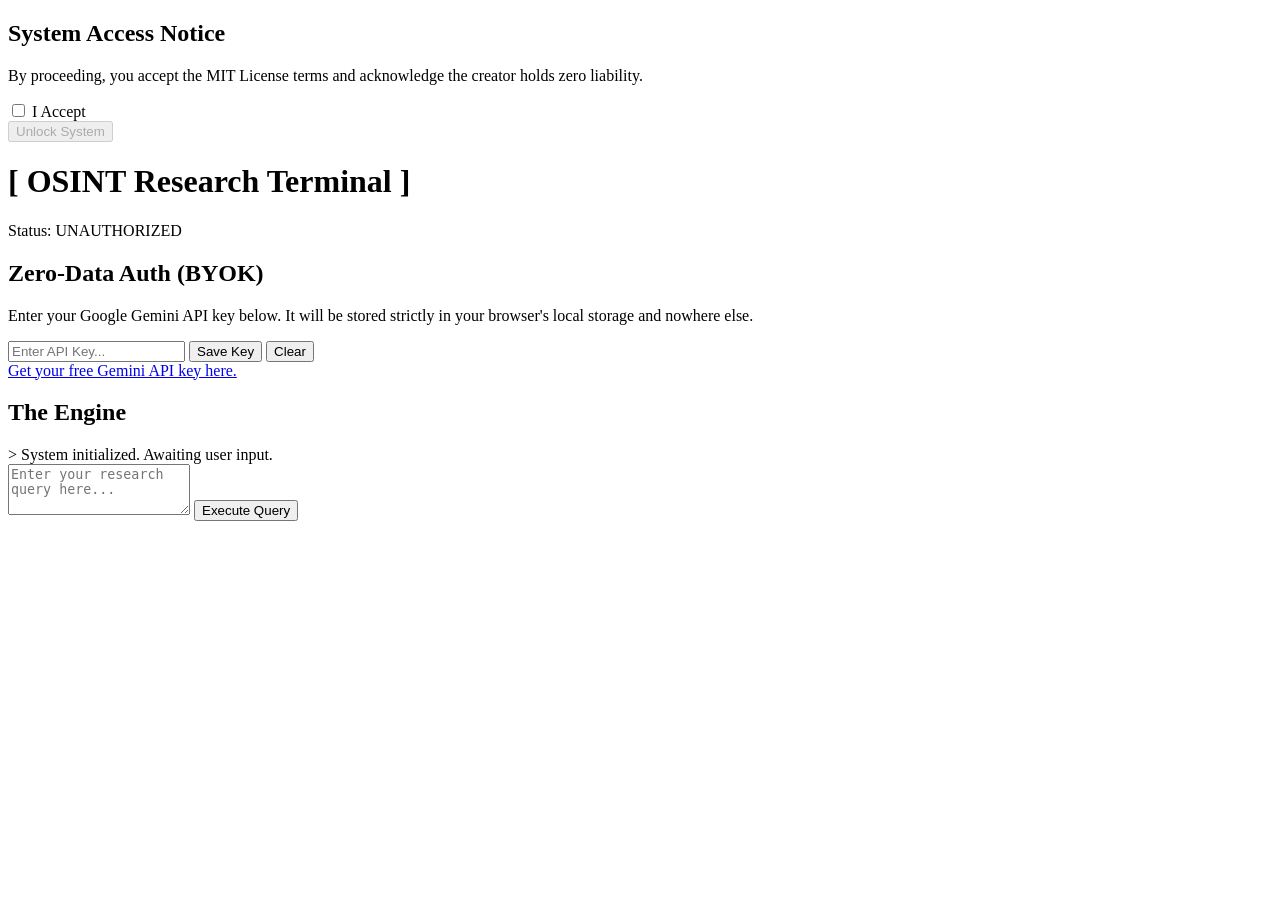
==== index.html @ 00442074 "Rename src/index.html to index.html" ====
<!DOCTYPE html>
<html lang="en">
<head>
    <meta charset="UTF-8">
    <meta name="viewport" content="width=device-width, initial-scale=1.0">
    <title>OSINT Research Terminal // Gemini Engine</title>
    <link rel="stylesheet" href="styles.css">
</head>
<body>
    <!-- Disclaimer Modal -->
    <div id="disclaimer-modal" class="modal-overlay">
        <div class="modal-content">
            <h2>System Access Notice</h2>
            <p>By proceeding, you accept the MIT License terms and acknowledge the creator holds zero liability.</p>
            <div class="checkbox-container">
                <input type="checkbox" id="accept-checkbox">
                <label for="accept-checkbox">I Accept</label>
            </div>
            <button id="unlock-btn" disabled>Unlock System</button>
        </div>
    </div>

    <!-- Main Application -->
    <div id="app-container" class="hidden">
        <header>
            <h1>[ OSINT Research Terminal ]</h1>
            <div class="status-indicator">Status: <span id="auth-status" class="unauthorized">UNAUTHORIZED</span></div>
        </header>

        <main>
            <!-- Zero-Data Auth Settings -->
            <section class="auth-section panel">
                <h2>Zero-Data Auth (BYOK)</h2>
                <p class="description">Enter your Google Gemini API key below. It will be stored strictly in your browser's local storage and nowhere else.</p>
                <div class="input-group">
                    <input type="password" id="api-key-input" placeholder="Enter API Key...">
                    <button id="save-key-btn">Save Key</button>
                    <button id="clear-key-btn">Clear</button>
                </div>
                <a href="https://aistudio.google.com/app/apikey" target="_blank" class="help-link">Get your free Gemini API key here.</a>
                <div id="error-message" class="error-msg hidden"></div>
            </section>

            <!-- The Engine -->
            <section class="engine-section panel">
                <h2>The Engine</h2>
                <div class="terminal-display">
                    <div id="output-log" class="output-log">
                        <div class="log-entry system">> System initialized. Awaiting user input.</div>
                    </div>
                </div>
                <div class="query-interface">
                    <textarea id="query-input" placeholder="Enter your research query here..." rows="3"></textarea>
                    <button id="submit-query-btn">Execute Query</button>
                </div>
            </section>
        </main>
    </div>

    <script src="app.js"></script>
</body>
</html>
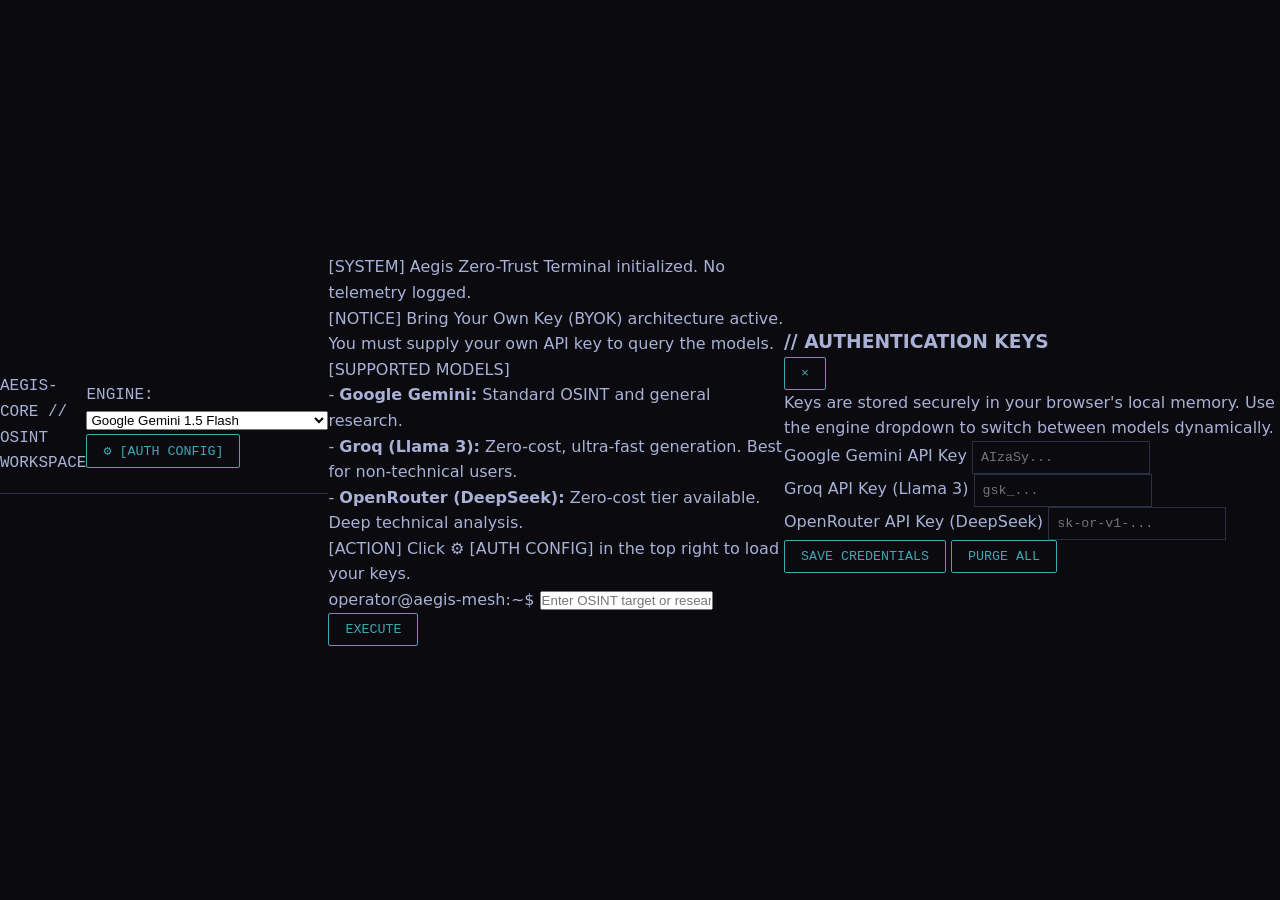
==== commit dcab2400: "Update index.html" ====
--- a/index.html
+++ b/index.html
@@ -3,58 +3,99 @@
 <head>
     <meta charset="UTF-8">
     <meta name="viewport" content="width=device-width, initial-scale=1.0">
-    <title>OSINT Research Terminal // Gemini Engine</title>
+    <title>Aegis // Multi-Engine Intelligence Terminal</title>
     <link rel="stylesheet" href="styles.css">
+    <link rel="preconnect" href="https://fonts.googleapis.com">
+    <link rel="preconnect" href="https://fonts.gstatic.com" crossorigin>
+    <link href="https://fonts.googleapis.com/css2?family=JetBrains+Mono:wght@300;400;600;700&display=swap" rel="stylesheet">
 </head>
 <body>
-    <!-- Disclaimer Modal -->
-    <div id="disclaimer-modal" class="modal-overlay">
-        <div class="modal-content">
-            <h2>System Access Notice</h2>
-            <p>By proceeding, you accept the MIT License terms and acknowledge the creator holds zero liability.</p>
-            <div class="checkbox-container">
-                <input type="checkbox" id="accept-checkbox">
-                <label for="accept-checkbox">I Accept</label>
+
+    <!-- HUD Header -->
+    <header class="hud-bar">
+        <div class="hud-left">
+            <span class="hud-indicator status-live"></span>
+            <span class="hud-title">AEGIS-CORE // OSINT WORKSPACE</span>
+        </div>
+        <div class="hud-right">
+            <div class="select-wrapper">
+                <label for="model-selector">ENGINE:</label>
+                <select id="model-selector">
+                    <option value="gemini">Google Gemini 1.5 Flash</option>
+                    <option value="groq">Groq // Llama 3 (Ultra-Fast)</option>
+                    <option value="openrouter">OpenRouter // DeepSeek (Research)</option>
+                </select>
             </div>
-            <button id="unlock-btn" disabled>Unlock System</button>
+            <button id="open-config-btn" class="hud-btn" title="Open Engine Settings">⚙ [AUTH CONFIG]</button>
         </div>
-    </div>
+    </header>
 
-    <!-- Main Application -->
-    <div id="app-container" class="hidden">
-        <header>
-            <h1>[ OSINT Research Terminal ]</h1>
-            <div class="status-indicator">Status: <span id="auth-status" class="unauthorized">UNAUTHORIZED</span></div>
-        </header>
+    <!-- Main Terminal Stream -->
+    <main class="terminal-container">
+        <div id="terminal-feed" class="terminal-feed">
+            <div class="terminal-line system-line">
+                <span class="tag">[SYSTEM]</span> Aegis Zero-Trust Terminal initialized. No telemetry logged.
+            </div>
+            <div class="terminal-line info-line">
+                <span class="tag">[NOTICE]</span> Bring Your Own Key (BYOK) architecture active. You must supply your own API key to query the models.
+            </div>
+            <div class="terminal-line info-line">
+                <span class="tag">[SUPPORTED MODELS]</span> 
+                <br> - <b>Google Gemini:</b> Standard OSINT and general research.
+                <br> - <b>Groq (Llama 3):</b> Zero-cost, ultra-fast generation. Best for non-technical users.
+                <br> - <b>OpenRouter (DeepSeek):</b> Zero-cost tier available. Deep technical analysis.
+            </div>
+            <div class="terminal-line info-line">
+                <span class="tag">[ACTION]</span> Click ⚙ [AUTH CONFIG] in the top right to load your keys.
+            </div>
+        </div>
 
-        <main>
-            <!-- Zero-Data Auth Settings -->
-            <section class="auth-section panel">
-                <h2>Zero-Data Auth (BYOK)</h2>
-                <p class="description">Enter your Google Gemini API key below. It will be stored strictly in your browser's local storage and nowhere else.</p>
-                <div class="input-group">
-                    <input type="password" id="api-key-input" placeholder="Enter API Key...">
-                    <button id="save-key-btn">Save Key</button>
-                    <button id="clear-key-btn">Clear</button>
-                </div>
-                <a href="https://aistudio.google.com/app/apikey" target="_blank" class="help-link">Get your free Gemini API key here.</a>
-                <div id="error-message" class="error-msg hidden"></div>
-            </section>
+        <!-- Sticky CLI Input Bar -->
+        <form id="terminal-form" class="cli-bar">
+            <span class="cli-prompt">operator@aegis-mesh:~$</span>
+            <input 
+                type="text" 
+                id="query-input" 
+                placeholder="Enter OSINT target or research query..." 
+                autocomplete="off" 
+                spellcheck="false"
+                required
+            />
+            <button type="submit" id="execute-btn" class="cli-btn">EXECUTE</button>
+        </form>
+    </main>
 
-            <!-- The Engine -->
-            <section class="engine-section panel">
-                <h2>The Engine</h2>
-                <div class="terminal-display">
-                    <div id="output-log" class="output-log">
-                        <div class="log-entry system">> System initialized. Awaiting user input.</div>
-                    </div>
-                </div>
-                <div class="query-interface">
-                    <textarea id="query-input" placeholder="Enter your research query here..." rows="3"></textarea>
-                    <button id="submit-query-btn">Execute Query</button>
-                </div>
-            </section>
-        </main>
+    <!-- Settings Slide-out Drawer -->
+    <div id="config-drawer" class="drawer-overlay hidden">
+        <div class="drawer-content">
+            <div class="drawer-header">
+                <h3>// AUTHENTICATION KEYS</h3>
+                <button id="close-config-btn" class="close-btn">&times;</button>
+            </div>
+            <p class="drawer-desc">
+                Keys are stored securely in your browser's local memory. Use the engine dropdown to switch between models dynamically.
+            </p>
+
+            <div class="auth-group">
+                <label for="gemini-key">Google Gemini API Key</label>
+                <input type="password" id="gemini-key" placeholder="AIzaSy..." />
+            </div>
+
+            <div class="auth-group">
+                <label for="groq-key">Groq API Key (Llama 3)</label>
+                <input type="password" id="groq-key" placeholder="gsk_..." />
+            </div>
+
+            <div class="auth-group">
+                <label for="openrouter-key">OpenRouter API Key (DeepSeek)</label>
+                <input type="password" id="openrouter-key" placeholder="sk-or-v1-..." />
+            </div>
+
+            <div class="drawer-actions">
+                <button id="save-keys-btn" class="btn-primary">SAVE CREDENTIALS</button>
+                <button id="purge-keys-btn" class="btn-danger">PURGE ALL</button>
+            </div>
+        </div>
     </div>
 
     <script src="app.js"></script>
--- a/styles.css
+++ b/styles.css
@@ -0,0 +1,203 @@
+:root {
+    --bg-color: #0a0a0f;
+    --panel-bg: #14141e;
+    --text-primary: #a9b1d6;
+    --accent: #41a6b5;
+    --success: #9ece6a;
+    --error: #f7768e;
+    --border: #292e42;
+    --font-mono: 'Courier New', Courier, monospace;
+    --font-sans: system-ui, -apple-system, sans-serif;
+}
+
+* {
+    box-sizing: border-box;
+    margin: 0;
+    padding: 0;
+}
+
+body {
+    background-color: var(--bg-color);
+    color: var(--text-primary);
+    font-family: var(--font-sans);
+    line-height: 1.6;
+    display: flex;
+    justify-content: center;
+    align-items: center;
+    min-height: 100vh;
+}
+
+/* Modal UI */
+.modal-overlay {
+    position: fixed;
+    top: 0; left: 0; width: 100%; height: 100%;
+    background: rgba(0, 0, 0, 0.9);
+    display: flex;
+    justify-content: center;
+    align-items: center;
+    z-index: 1000;
+}
+
+.modal-overlay.hidden { display: none; }
+
+.modal-content {
+    background: var(--panel-bg);
+    padding: 2rem;
+    border: 1px solid var(--accent);
+    border-radius: 4px;
+    max-width: 450px;
+    text-align: center;
+}
+
+.modal-content h2 {
+    color: var(--accent);
+    margin-bottom: 1rem;
+    font-family: var(--font-mono);
+}
+
+.checkbox-container {
+    margin: 1.5rem 0;
+    display: flex;
+    align-items: center;
+    justify-content: center;
+    gap: 10px;
+}
+
+button {
+    background: transparent;
+    color: var(--accent);
+    border: 1px solid var(--accent);
+    padding: 0.5rem 1rem;
+    cursor: pointer;
+    font-family: var(--font-mono);
+    border-radius: 2px;
+    transition: all 0.2s;
+}
+
+button:hover:not(:disabled) {
+    background: var(--accent);
+    color: var(--bg-color);
+}
+
+button:disabled {
+    border-color: var(--border);
+    color: var(--border);
+    cursor: not-allowed;
+}
+
+/* Main Application Layout */
+#app-container {
+    width: 100%;
+    max-width: 900px;
+    padding: 2rem;
+}
+
+#app-container.hidden { display: none; }
+
+header {
+    display: flex;
+    justify-content: space-between;
+    align-items: center;
+    border-bottom: 1px solid var(--border);
+    padding-bottom: 1rem;
+    margin-bottom: 2rem;
+    font-family: var(--font-mono);
+}
+
+header h1 {
+    font-size: 1.5rem;
+    color: var(--accent);
+}
+
+.status-indicator .unauthorized { color: var(--error); }
+.status-indicator .authorized { color: var(--success); }
+
+.panel {
+    background: var(--panel-bg);
+    border: 1px solid var(--border);
+    padding: 1.5rem;
+    margin-bottom: 2rem;
+    border-radius: 4px;
+}
+
+.panel h2 {
+    font-family: var(--font-mono);
+    margin-bottom: 0.5rem;
+    font-size: 1.1rem;
+}
+
+.description {
+    font-size: 0.9rem;
+    color: #7aa2f7;
+    margin-bottom: 1rem;
+}
+
+/* Inputs & Forms */
+.input-group {
+    display: flex;
+    gap: 10px;
+    margin-bottom: 0.5rem;
+}
+
+input[type="password"], textarea {
+    flex: 1;
+    background: var(--bg-color);
+    border: 1px solid var(--border);
+    color: var(--text-primary);
+    padding: 0.5rem;
+    font-family: var(--font-mono);
+}
+
+input[type="password"]:focus, textarea:focus {
+    outline: none;
+    border-color: var(--accent);
+}
+
+.help-link {
+    display: inline-block;
+    font-size: 0.8rem;
+    color: var(--accent);
+    text-decoration: none;
+    margin-top: 0.5rem;
+}
+
+.help-link:hover { text-decoration: underline; }
+
+.error-msg {
+    color: var(--error);
+    margin-top: 1rem;
+    font-size: 0.9rem;
+    padding: 0.5rem;
+    border-left: 3px solid var(--error);
+    background: rgba(247, 118, 142, 0.1);
+}
+
+.error-msg.hidden { display: none; }
+
+/* The Engine / Terminal display */
+.terminal-display {
+    background: var(--bg-color);
+    border: 1px solid var(--border);
+    height: 350px;
+    overflow-y: auto;
+    padding: 1rem;
+    font-family: var(--font-mono);
+    margin-bottom: 1rem;
+    font-size: 0.9rem;
+}
+
+.log-entry { margin-bottom: 1rem; white-space: pre-wrap; word-wrap: break-word; }
+.log-entry.system { color: #7aa2f7; }
+.log-entry.user { color: var(--success); }
+.log-entry.model { color: var(--text-primary); }
+.log-entry.error { color: var(--error); }
+
+.query-interface {
+    display: flex;
+    flex-direction: column;
+    gap: 10px;
+}
+
+textarea { resize: vertical; }
+
+#submit-query-btn { align-self: flex-end; }
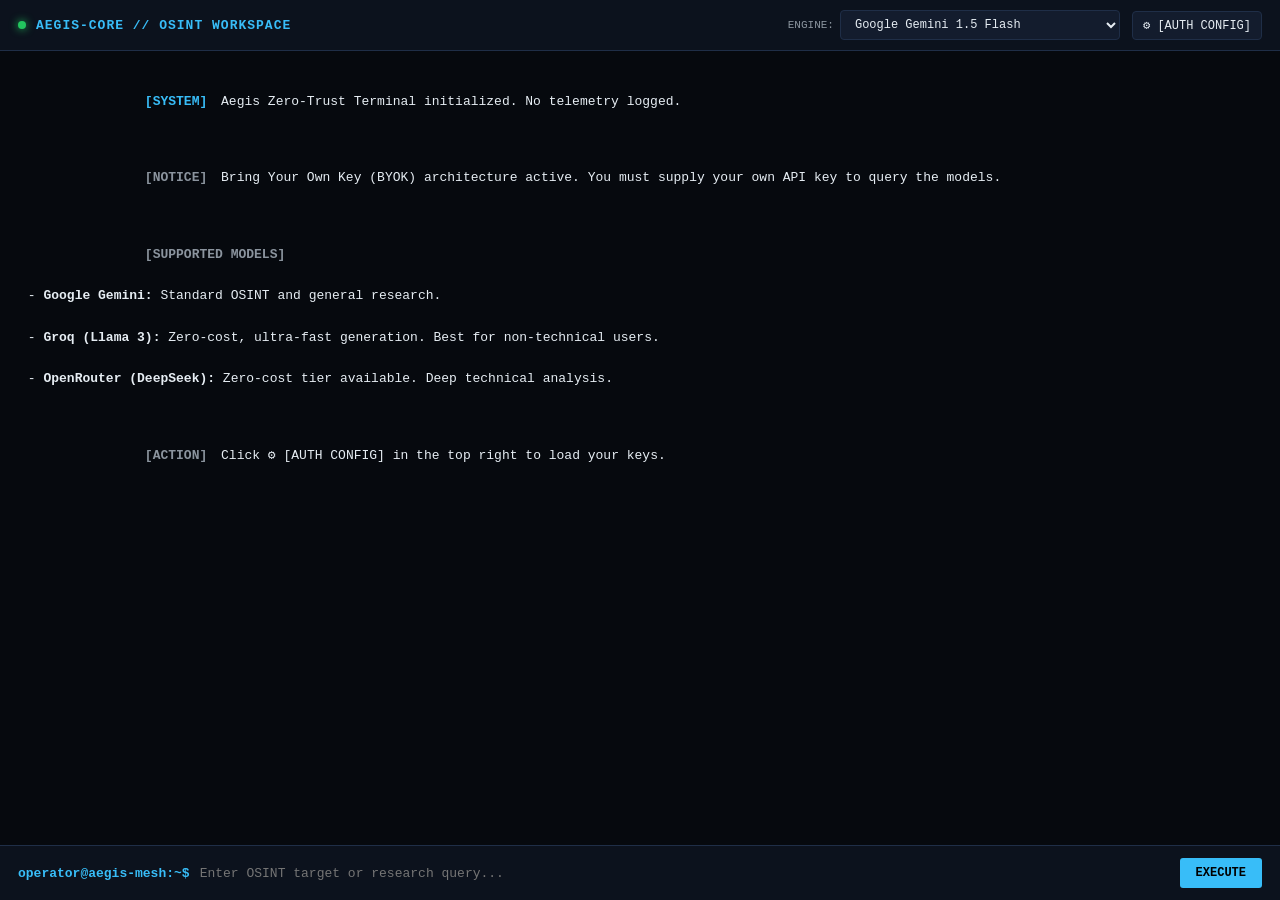
==== commit d5d2e446: "Update index.html" ====
--- a/index.html
+++ b/index.html
@@ -98,6 +98,30 @@
         </div>
     </div>
 
+    <!-- First-Visit Legal Disclaimer Modal -->
+    <div id="tos-modal" class="drawer-overlay hidden">
+        <div class="modal-content">
+            <h2 class="modal-title">SYSTEM ACCESS NOTICE</h2>
+            <div class="modal-body">
+                <p><strong>MIT License & Usage Agreement</strong></p>
+                <p>By accessing this terminal, you acknowledge that this software is provided "AS IS", without warranty of any kind. The creator assumes zero liability for any claims or damages arising from the use of this interface.</p>
+                
+                <p><strong>Experimental & Educational Use</strong></p>
+                <p>This program is an experimental application intended for educational purposes only. Do not use this system for financial decision-making, medical advice, or any other critical life operations.</p>
+                
+                <p><strong>Zero-Telemetry Protocol</strong></p>
+                <p>This is a Bring-Your-Own-Key (BYOK) architecture. Your API keys and queries are never logged, proxied, or stored on our servers.</p>
+            </div>
+
+            <div class="tos-signature">
+                <label for="signature-input">Type <strong>I ACCEPT</strong> to verify and unlock:</label>
+                <input type="text" id="signature-input" placeholder="Awaiting authorization..." autocomplete="off">
+            </div>
+
+            <button id="accept-tos-btn" class="btn-primary disabled" disabled style="width: 100%; margin-top: 15px;">SYSTEM LOCKED</button>
+        </div>
+    </div>
+
     <script src="app.js"></script>
 </body>
 </html>
--- a/styles.css
+++ b/styles.css
@@ -1,13 +1,15 @@
 :root {
-    --bg-color: #0a0a0f;
-    --panel-bg: #14141e;
-    --text-primary: #a9b1d6;
-    --accent: #41a6b5;
-    --success: #9ece6a;
-    --error: #f7768e;
-    --border: #292e42;
-    --font-mono: 'Courier New', Courier, monospace;
-    --font-sans: system-ui, -apple-system, sans-serif;
+    --bg-base: #06090e;
+    --bg-surface: #0c121d;
+    --bg-subtle: #131c2d;
+    --border-color: #1f2e47;
+    --border-accent: #2e78c7;
+    --text-primary: #e6edf3;
+    --text-muted: #8b949e;
+    --accent-cyan: #38bdf8;
+    --accent-green: #22c55e;
+    --accent-red: #ef4444;
+    --font-mono: 'JetBrains Mono', 'Courier New', monospace;
 }
 
 * {
@@ -17,187 +19,259 @@
 }
 
 body {
-    background-color: var(--bg-color);
-    color: var(--text-primary);
-    font-family: var(--font-sans);
+    background-color: var(--bg-base);
+    color: var(--text-primary);
+    font-family: var(--font-mono);
+    height: 100vh;
+    display: flex;
+    flex-direction: column;
+    overflow: hidden;
+}
+
+/* Header HUD */
+.hud-bar {
+    background-color: var(--bg-surface);
+    border-bottom: 1px solid var(--border-color);
+    padding: 10px 18px;
+    display: flex;
+    justify-content: space-between;
+    align-items: center;
+    font-size: 13px;
+    z-index: 10;
+}
+
+.hud-left {
+    display: flex;
+    align-items: center;
+    gap: 10px;
+}
+
+.hud-indicator.status-live {
+    width: 8px;
+    height: 8px;
+    border-radius: 50%;
+    background: var(--accent-green);
+    box-shadow: 0 0 8px var(--accent-green);
+}
+
+.hud-title {
+    font-weight: 700;
+    letter-spacing: 1px;
+    color: var(--accent-cyan);
+}
+
+.hud-right {
+    display: flex;
+    align-items: center;
+    gap: 12px;
+}
+
+.select-wrapper {
+    display: flex;
+    align-items: center;
+    gap: 6px;
+    font-size: 11px;
+    color: var(--text-muted);
+}
+
+select, .hud-btn {
+    background: var(--bg-subtle);
+    color: var(--text-primary);
+    border: 1px solid var(--border-color);
+    padding: 6px 10px;
+    font-family: var(--font-mono);
+    font-size: 12px;
+    border-radius: 4px;
+    outline: none;
+    cursor: pointer;
+}
+
+select:focus, .hud-btn:hover {
+    border-color: var(--accent-cyan);
+}
+
+/* Terminal Feed Area */
+.terminal-container {
+    flex: 1;
+    display: flex;
+    flex-direction: column;
+    overflow: hidden;
+    position: relative;
+}
+
+.terminal-feed {
+    flex: 1;
+    overflow-y: auto;
+    padding: 20px;
+    display: flex;
+    flex-direction: column;
+    gap: 14px;
+    font-size: 13px;
     line-height: 1.6;
-    display: flex;
-    justify-content: center;
-    align-items: center;
-    min-height: 100vh;
-}
-
-/* Modal UI */
-.modal-overlay {
+}
+
+.terminal-line {
+    white-space: pre-wrap;
+    word-break: break-word;
+}
+
+.tag {
+    font-weight: 700;
+    margin-right: 6px;
+}
+
+.system-line .tag { color: var(--accent-cyan); }
+.info-line .tag { color: var(--text-muted); }
+.user-line .tag { color: var(--accent-green); }
+.error-line .tag { color: var(--accent-red); }
+.error-line { color: var(--accent-red); }
+
+/* CLI Command Bar */
+.cli-bar {
+    background-color: var(--bg-surface);
+    border-top: 1px solid var(--border-color);
+    padding: 12px 18px;
+    display: flex;
+    align-items: center;
+    gap: 10px;
+}
+
+.cli-prompt {
+    color: var(--accent-cyan);
+    font-weight: 600;
+    font-size: 13px;
+    white-space: nowrap;
+}
+
+#query-input {
+    flex: 1;
+    background: transparent;
+    border: none;
+    outline: none;
+    color: var(--text-primary);
+    font-family: var(--font-mono);
+    font-size: 13px;
+}
+
+.cli-btn {
+    background: var(--accent-cyan);
+    color: #000;
+    border: none;
+    padding: 8px 16px;
+    font-family: var(--font-mono);
+    font-weight: 700;
+    font-size: 12px;
+    border-radius: 3px;
+    cursor: pointer;
+}
+
+.cli-btn:hover {
+    filter: brightness(1.1);
+}
+
+/* Drawer / Config Modal */
+.drawer-overlay {
     position: fixed;
-    top: 0; left: 0; width: 100%; height: 100%;
-    background: rgba(0, 0, 0, 0.9);
-    display: flex;
-    justify-content: center;
-    align-items: center;
-    z-index: 1000;
-}
-
-.modal-overlay.hidden { display: none; }
-
-.modal-content {
-    background: var(--panel-bg);
-    padding: 2rem;
-    border: 1px solid var(--accent);
+    top: 0;
+    left: 0;
+    width: 100vw;
+    height: 100vh;
+    background: rgba(0, 0, 0, 0.7);
+    backdrop-filter: blur(4px);
+    display: flex;
+    justify-content: flex-end;
+    z-index: 100;
+}
+
+.drawer-overlay.hidden {
+    display: none;
+}
+
+.drawer-content {
+    background: var(--bg-surface);
+    width: 100%;
+    max-width: 420px;
+    height: 100%;
+    border-left: 1px solid var(--border-accent);
+    padding: 24px;
+    display: flex;
+    flex-direction: column;
+    gap: 18px;
+}
+
+.drawer-header {
+    display: flex;
+    justify-content: space-between;
+    align-items: center;
+    border-bottom: 1px solid var(--border-color);
+    padding-bottom: 12px;
+}
+
+.drawer-header h3 {
+    font-size: 14px;
+    color: var(--accent-cyan);
+}
+
+.close-btn {
+    background: transparent;
+    border: none;
+    color: var(--text-muted);
+    font-size: 22px;
+    cursor: pointer;
+}
+
+.drawer-desc {
+    font-size: 11px;
+    color: var(--text-muted);
+    line-height: 1.4;
+}
+
+.auth-group {
+    display: flex;
+    flex-direction: column;
+    gap: 6px;
+}
+
+.auth-group label {
+    font-size: 11px;
+    font-weight: 600;
+    color: var(--text-primary);
+}
+
+.auth-group input {
+    background: var(--bg-base);
+    border: 1px solid var(--border-color);
+    padding: 8px 10px;
+    color: var(--text-primary);
+    font-family: var(--font-mono);
+    font-size: 12px;
     border-radius: 4px;
-    max-width: 450px;
-    text-align: center;
-}
-
-.modal-content h2 {
-    color: var(--accent);
-    margin-bottom: 1rem;
-    font-family: var(--font-mono);
-}
-
-.checkbox-container {
-    margin: 1.5rem 0;
-    display: flex;
-    align-items: center;
-    justify-content: center;
+}
+
+.drawer-actions {
+    margin-top: auto;
+    display: flex;
     gap: 10px;
 }
 
-button {
+.btn-primary {
+    flex: 1;
+    background: var(--accent-cyan);
+    color: #000;
+    border: none;
+    padding: 10px;
+    font-family: var(--font-mono);
+    font-weight: 700;
+    font-size: 12px;
+    cursor: pointer;
+}
+
+.btn-danger {
     background: transparent;
-    color: var(--accent);
-    border: 1px solid var(--accent);
-    padding: 0.5rem 1rem;
-    cursor: pointer;
-    font-family: var(--font-mono);
-    border-radius: 2px;
-    transition: all 0.2s;
-}
-
-button:hover:not(:disabled) {
-    background: var(--accent);
-    color: var(--bg-color);
-}
-
-button:disabled {
-    border-color: var(--border);
-    color: var(--border);
-    cursor: not-allowed;
-}
-
-/* Main Application Layout */
-#app-container {
-    width: 100%;
-    max-width: 900px;
-    padding: 2rem;
-}
-
-#app-container.hidden { display: none; }
-
-header {
-    display: flex;
-    justify-content: space-between;
-    align-items: center;
-    border-bottom: 1px solid var(--border);
-    padding-bottom: 1rem;
-    margin-bottom: 2rem;
-    font-family: var(--font-mono);
-}
-
-header h1 {
-    font-size: 1.5rem;
-    color: var(--accent);
-}
-
-.status-indicator .unauthorized { color: var(--error); }
-.status-indicator .authorized { color: var(--success); }
-
-.panel {
-    background: var(--panel-bg);
-    border: 1px solid var(--border);
-    padding: 1.5rem;
-    margin-bottom: 2rem;
-    border-radius: 4px;
-}
-
-.panel h2 {
-    font-family: var(--font-mono);
-    margin-bottom: 0.5rem;
-    font-size: 1.1rem;
-}
-
-.description {
-    font-size: 0.9rem;
-    color: #7aa2f7;
-    margin-bottom: 1rem;
-}
-
-/* Inputs & Forms */
-.input-group {
-    display: flex;
-    gap: 10px;
-    margin-bottom: 0.5rem;
-}
-
-input[type="password"], textarea {
-    flex: 1;
-    background: var(--bg-color);
-    border: 1px solid var(--border);
-    color: var(--text-primary);
-    padding: 0.5rem;
-    font-family: var(--font-mono);
-}
-
-input[type="password"]:focus, textarea:focus {
-    outline: none;
-    border-color: var(--accent);
-}
-
-.help-link {
-    display: inline-block;
-    font-size: 0.8rem;
-    color: var(--accent);
-    text-decoration: none;
-    margin-top: 0.5rem;
-}
-
-.help-link:hover { text-decoration: underline; }
-
-.error-msg {
-    color: var(--error);
-    margin-top: 1rem;
-    font-size: 0.9rem;
-    padding: 0.5rem;
-    border-left: 3px solid var(--error);
-    background: rgba(247, 118, 142, 0.1);
-}
-
-.error-msg.hidden { display: none; }
-
-/* The Engine / Terminal display */
-.terminal-display {
-    background: var(--bg-color);
-    border: 1px solid var(--border);
-    height: 350px;
-    overflow-y: auto;
-    padding: 1rem;
-    font-family: var(--font-mono);
-    margin-bottom: 1rem;
-    font-size: 0.9rem;
-}
-
-.log-entry { margin-bottom: 1rem; white-space: pre-wrap; word-wrap: break-word; }
-.log-entry.system { color: #7aa2f7; }
-.log-entry.user { color: var(--success); }
-.log-entry.model { color: var(--text-primary); }
-.log-entry.error { color: var(--error); }
-
-.query-interface {
-    display: flex;
-    flex-direction: column;
-    gap: 10px;
-}
-
-textarea { resize: vertical; }
-
-#submit-query-btn { align-self: flex-end; }
+    border: 1px solid var(--accent-red);
+    color: var(--accent-red);
+    padding: 10px 14px;
+    font-family: var(--font-mono);
+    font-size: 12px;
+    cursor: pointer;
+}
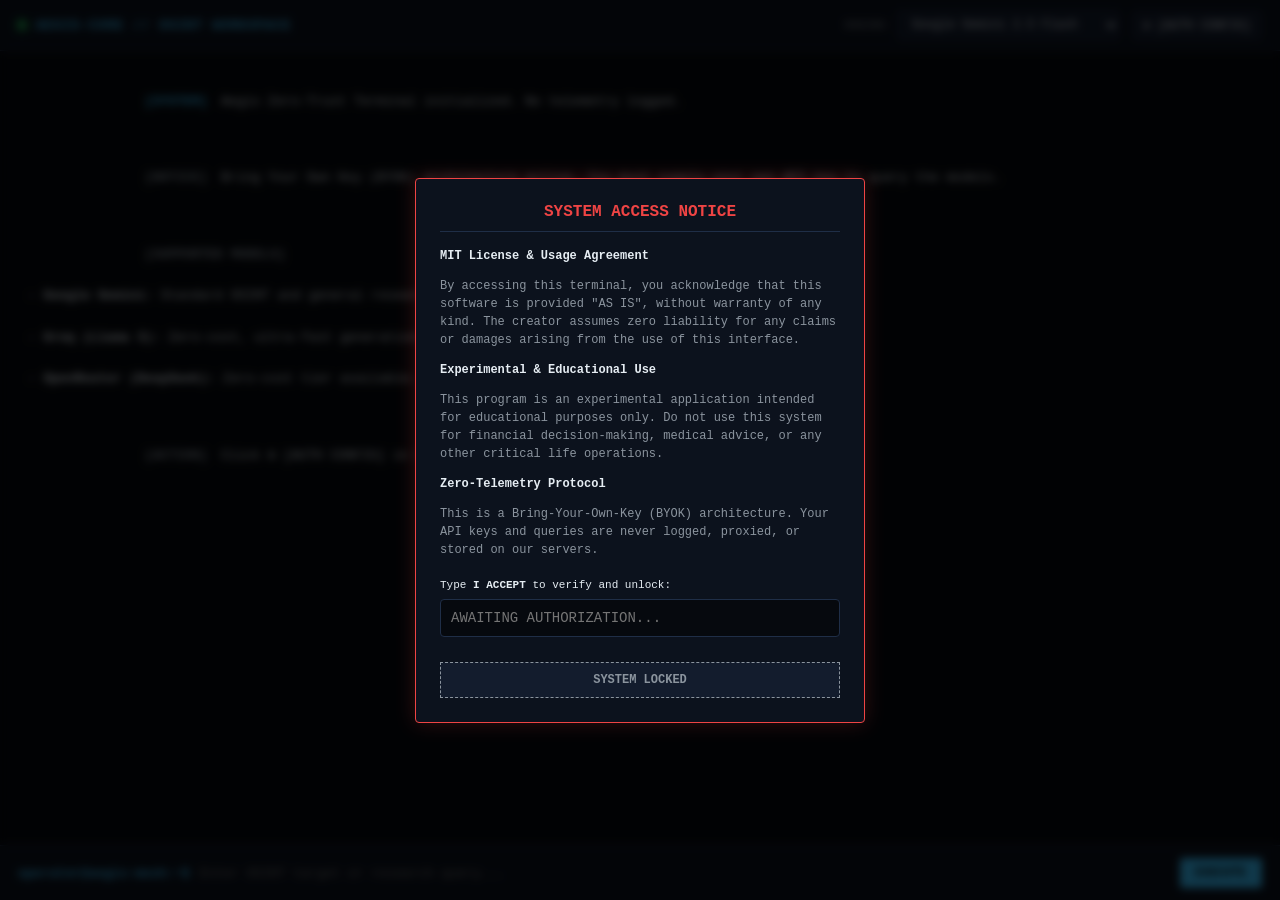
==== commit 8b087748: "Update index.html" ====
--- a/index.html
+++ b/index.html
@@ -21,9 +21,10 @@
             <div class="select-wrapper">
                 <label for="model-selector">ENGINE:</label>
                 <select id="model-selector">
-                    <option value="gemini">Google Gemini 1.5 Flash</option>
-                    <option value="groq">Groq // Llama 3 (Ultra-Fast)</option>
-                    <option value="openrouter">OpenRouter // DeepSeek (Research)</option>
+                    <option value="gemini">Google Gemini 2.5 Flash</option>
+<option value="groq">Groq // Llama 3</option>
+<option value="openrouter">OpenRouter // Free Models</option>
+                    
                 </select>
             </div>
             <button id="open-config-btn" class="hud-btn" title="Open Engine Settings">⚙ [AUTH CONFIG]</button>
--- a/styles.css
+++ b/styles.css
@@ -266,6 +266,13 @@
     cursor: pointer;
 }
 
+.btn-primary:disabled {
+    background: var(--bg-subtle) !important;
+    color: var(--text-muted) !important;
+    cursor: not-allowed;
+    border: 1px dashed var(--text-muted);
+}
+
 .btn-danger {
     background: transparent;
     border: 1px solid var(--accent-red);
@@ -275,3 +282,70 @@
     font-size: 12px;
     cursor: pointer;
 }
+
+/* TOS Modal Specifics */
+#tos-modal {
+    justify-content: center;
+    align-items: center;
+    z-index: 999;
+}
+
+.modal-content {
+    background: var(--bg-surface);
+    width: 90%;
+    max-width: 450px;
+    border: 1px solid var(--accent-red);
+    padding: 24px;
+    border-radius: 4px;
+    box-shadow: 0 0 20px rgba(239, 68, 68, 0.2);
+}
+
+.modal-title {
+    color: var(--accent-red);
+    font-size: 16px;
+    border-bottom: 1px solid var(--border-color);
+    padding-bottom: 10px;
+    margin-bottom: 15px;
+    text-align: center;
+}
+
+.modal-body p {
+    font-size: 12px;
+    color: var(--text-muted);
+    margin-bottom: 12px;
+    line-height: 1.5;
+}
+
+.modal-body strong {
+    color: var(--text-primary);
+}
+
+.tos-signature {
+    margin-top: 20px;
+    margin-bottom: 10px;
+    display: flex;
+    flex-direction: column;
+    gap: 8px;
+}
+
+.tos-signature label {
+    font-size: 11px;
+    color: var(--text-primary);
+}
+
+#signature-input {
+    background: var(--bg-base);
+    border: 1px solid var(--border-color);
+    padding: 10px;
+    color: var(--accent-green);
+    font-family: var(--font-mono);
+    font-size: 14px;
+    text-transform: uppercase;
+    border-radius: 4px;
+}
+
+#signature-input:focus {
+    outline: none;
+    border-color: var(--accent-green);
+    box-shadow: 0 0 5px rgba(34, 197, 94, 0.3);
+    }
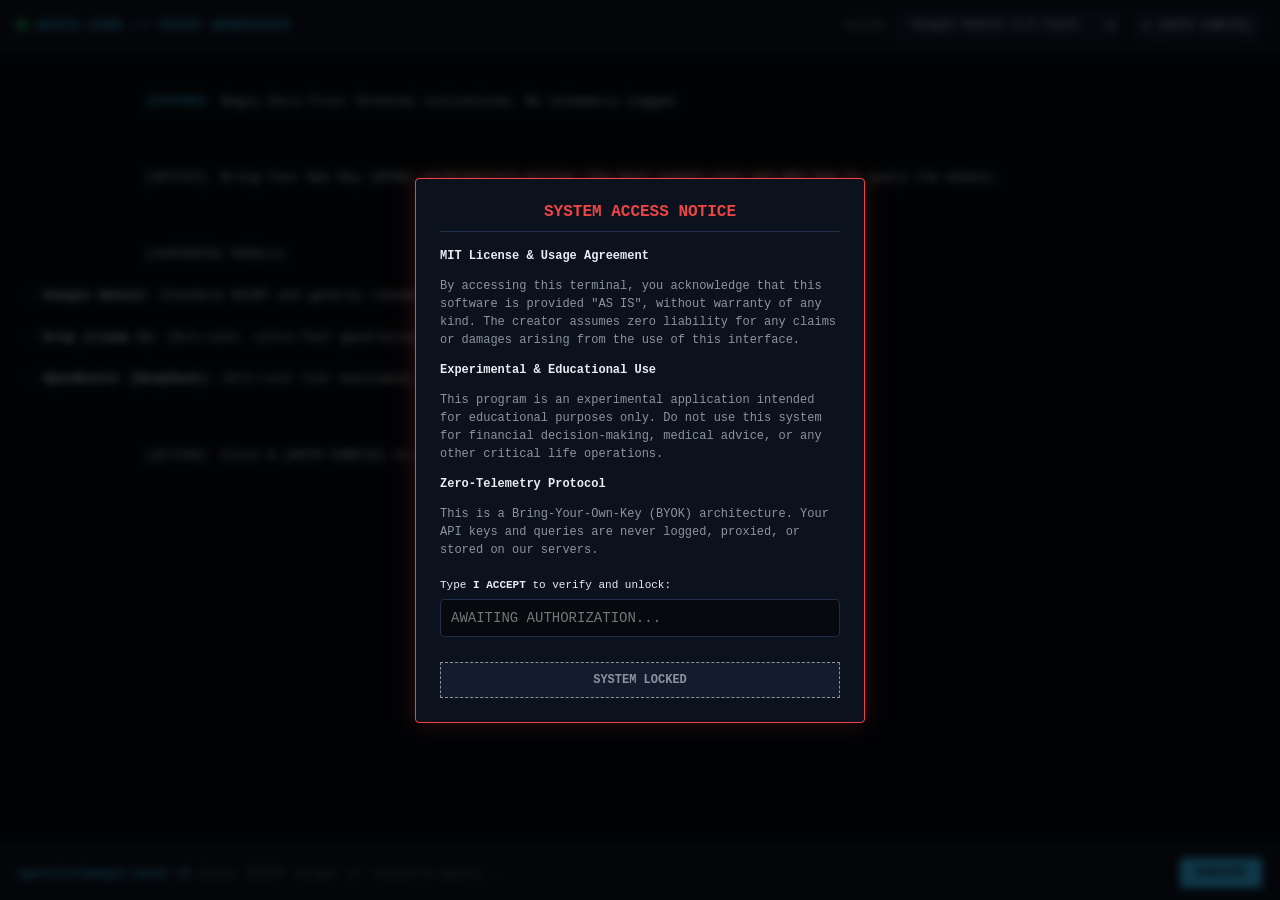
==== commit ac4c6bec: "Update index.html" ====
--- a/index.html
+++ b/index.html
@@ -21,7 +21,7 @@
             <div class="select-wrapper">
                 <label for="model-selector">ENGINE:</label>
                 <select id="model-selector">
-                    <option value="gemini">Google Gemini 2.5 Flash</option>
+                    <option value="gemini">Google Gemini 3.5 Flash</option>
 <option value="groq">Groq // Llama 3</option>
 <option value="openrouter">OpenRouter // Free Models</option>
                     
